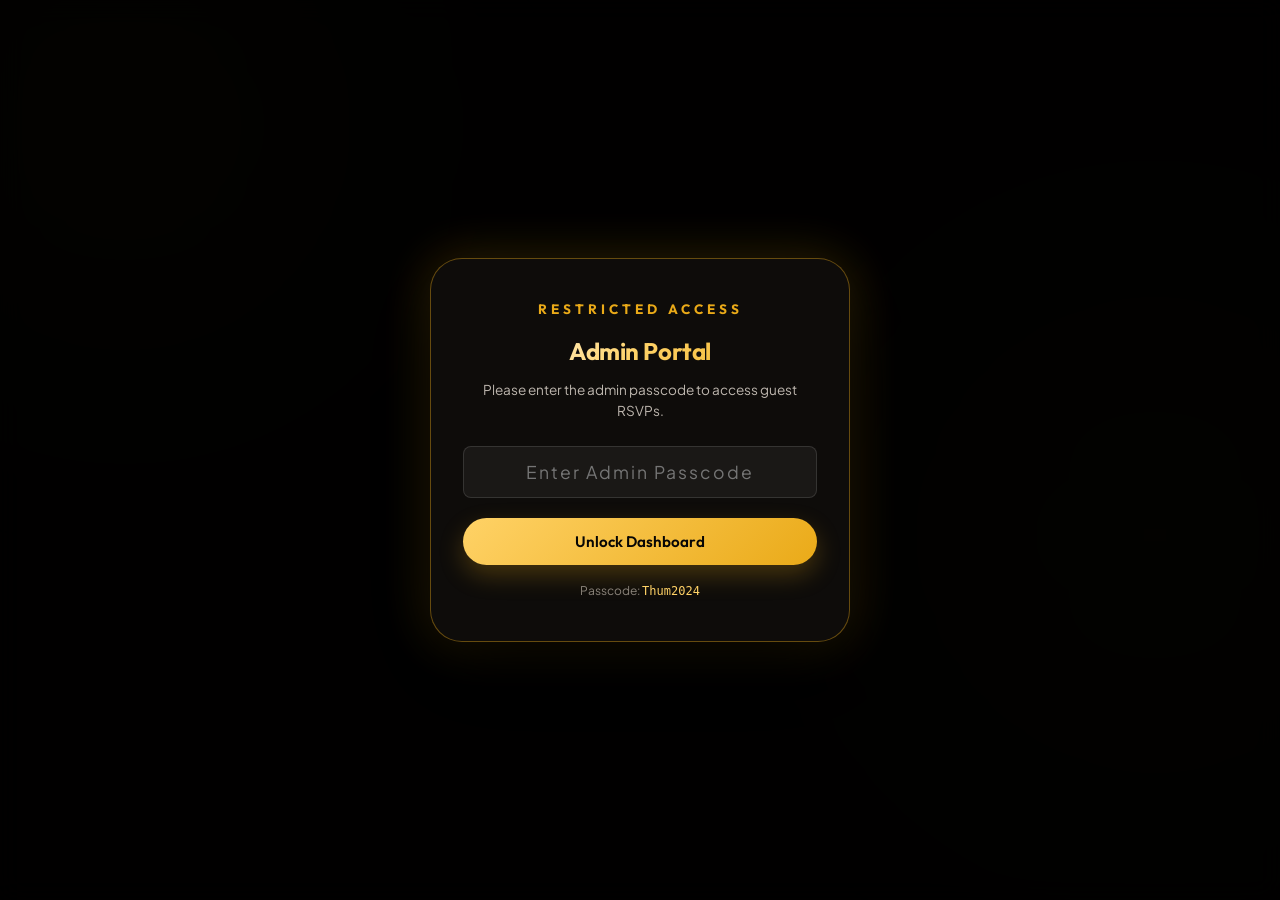
==== admin.html @ f4bd24b4 "Initial website upload" ====
<!DOCTYPE html>
<html lang="en">
<head>
  <meta charset="UTF-8">
  <meta name="viewport" content="width=device-width, initial-scale=1.0">
  <title>Admin Dashboard | NEMS Reunion RSVPs</title>
  <link rel="stylesheet" href="style.css">
  <script src="admin.js" defer></script>
</head>
<body style="padding-bottom: 60px;">

  <!-- AMBIENT GLOWS -->
  <div class="ambient-glow glow-1"></div>
  <div class="ambient-glow glow-2"></div>

  <!-- AUTH PASSCODE OVERLAY -->
  <div class="modal-overlay active" id="authModal">
    <div class="modal-card" style="text-align: center; max-width: 420px;">
      <div class="eyebrow">Restricted Access</div>
      <h2 class="gold-text" style="margin-bottom: 8px;">Admin Portal</h2>
      <p style="font-size: 0.85rem; color: var(--text-sub); margin-bottom: 24px;">Please enter the admin passcode to access guest RSVPs.</p>

      <form id="loginForm">
        <div class="form-group">
          <input type="password" id="passcode" class="form-control" placeholder="Enter Admin Passcode" required style="text-align: center; font-size: 1.1rem; letter-spacing: 2px;">
        </div>
        <button type="submit" class="btn btn-primary" style="width: 100%;">Unlock Dashboard</button>
      </form>
      <p style="font-size: 0.75rem; color: var(--text-muted); margin-top: 16px;">Passcode: <code style="color: var(--gold-light);">Thum2024</code></p>
    </div>
  </div>

  <!-- ADMIN MAIN CONTENT (Hidden until authenticated) -->
  <div class="container" id="adminContent" style="display: none; padding-top: 40px;">
    
    <header class="admin-header" style="display: flex; justify-content: space-between; align-items: center; flex-wrap: wrap; gap: 20px;">
      <div>
        <div class="eyebrow">NEMS Batch 2024–2025</div>
        <h1 class="gold-text">RSVP Dashboard</h1>
      </div>
      
      <div style="display: flex; gap: 12px; flex-wrap: wrap;">
        <button class="btn btn-secondary" id="configUrlBtn">
          <svg class="btn-icon" fill="none" stroke="currentColor" viewBox="0 0 24 24"><path stroke-linecap="round" stroke-linejoin="round" stroke-width="2" d="M10.325 4.317c.426-1.756 2.924-1.756 3.35 0a1.724 1.724 0 002.573 1.066c1.543-.94 3.31.826 2.37 2.37a1.724 1.724 0 001.065 2.572c1.756.426 1.756 2.924 0 3.35a1.724 1.724 0 00-1.066 2.573c.94 1.543-.826 3.31-2.37 2.37a1.724 1.724 0 00-2.572 1.065c-.426 1.756-2.924 1.756-3.35 0a1.724 1.724 0 00-2.573-1.066c-1.543.94-3.31-.826-2.37-2.37a1.724 1.724 0 00-1.065-2.572c-1.756-.426-1.756-2.924 0-3.35a1.724 1.724 0 001.066-2.573c-.94-1.543.826-3.31 2.37-2.37.996.608 2.296.07 2.572-1.065z"/><path stroke-linecap="round" stroke-linejoin="round" stroke-width="2" d="M15 12a3 3 0 11-6 0 3 3 0 016 0z"/></svg>
          Backend URL
        </button>
        <button class="btn btn-secondary" id="exportCsvBtn">
          <svg class="btn-icon" fill="none" stroke="currentColor" viewBox="0 0 24 24"><path stroke-linecap="round" stroke-linejoin="round" stroke-width="2" d="M4 16v1a3 3 0 003 3h10a3 3 0 003-3v-1m-4-4l-4 4m0 0l-4-4m4 4V4"/></svg>
          Export CSV
        </button>
        <a href="index.html" class="btn btn-secondary">View Site</a>
      </div>
    </header>

    <!-- METRICS CARDS -->
    <div class="metrics-grid">
      <div class="metric-card">
        <div class="metric-num" id="totalRsvpCount">0</div>
        <div class="metric-title">Total Submissions</div>
      </div>
      <div class="metric-card">
        <div class="metric-num" id="attendingCount" style="color: #2ecc71;">0</div>
        <div class="metric-title">Confirmed Attending</div>
      </div>
      <div class="metric-card">
        <div class="metric-num" id="gpayCount" style="color: var(--gold-light);">0</div>
        <div class="metric-title">GPay Payments</div>
      </div>
      <div class="metric-card">
        <div class="metric-num" id="cashCount" style="color: #3498db;">0</div>
        <div class="metric-title">Cash Payments</div>
      </div>
    </div>

    <!-- FILTER & SEARCH BAR -->
    <div style="display: flex; justify-content: space-between; align-items: center; margin-bottom: 20px; flex-wrap: wrap; gap: 16px;">
      <div style="display: flex; gap: 8px;">
        <button class="btn btn-secondary" id="filterAll" style="padding: 8px 16px; font-size: 0.85rem;">All</button>
        <button class="btn btn-secondary" id="filterAttending" style="padding: 8px 16px; font-size: 0.85rem;">Attending</button>
        <button class="btn btn-secondary" id="filterDeclined" style="padding: 8px 16px; font-size: 0.85rem;">Declined</button>
      </div>

      <div style="width: min(300px, 100%);">
        <input type="text" id="searchInput" class="form-control" placeholder="Search by name or phone..." style="padding: 10px 14px; font-size: 0.85rem;">
      </div>
    </div>

    <!-- RESPONSIVE GUEST TABLE -->
    <div class="table-wrapper">
      <table class="admin-table">
        <thead>
          <tr>
            <th>#</th>
            <th>Guest Name</th>
            <th>Phone / WhatsApp</th>
            <th>Status</th>
            <th>Payment Method</th>
            <th>Message / Notes</th>
            <th>Submitted At</th>
          </tr>
        </thead>
        <tbody id="rsvpTableBody">
          <tr>
            <td colspan="7" style="text-align: center; color: var(--text-muted); padding: 40px;">Loading guest responses...</td>
          </tr>
        </tbody>
      </table>
    </div>

  </div>

</body>
</html>
---- style.css ----
/* ==========================================================================
   NEMS BATCH 2024-2025 REUNION CELEBRATION - STYLESHEET
   Aesthetics: Luxury Obsidian Dark Theme, Warm Gold Accents, Glassmorphism
   ========================================================================== */

@import url('https://fonts.googleapis.com/css2?family=Outfit:wght@300;400;500;600;700;800;900&family=Plus+Jakarta+Sans:wght@400;500;600;700&display=swap');

:root {
  --bg-dark: #070605;
  --bg-card: rgba(255, 255, 255, 0.045);
  --bg-card-hover: rgba(255, 255, 255, 0.08);
  --border-card: rgba(255, 255, 255, 0.12);
  --border-gold: rgba(234, 170, 24, 0.4);
  
  --gold-main: #EAAA18;
  --gold-light: #FFD266;
  --gold-glow: rgba(234, 170, 24, 0.25);
  
  --text-main: #FFFFFF;
  --text-sub: #BDB6AE;
  --text-muted: #8A837A;
  
  --font-heading: 'Outfit', -apple-system, sans-serif;
  --font-body: 'Plus Jakarta Sans', -apple-system, sans-serif;
  
  --radius-sm: 8px;
  --radius-md: 16px;
  --radius-lg: 24px;
  --radius-xl: 32px;
  
  --transition: all 0.3s cubic-bezier(0.16, 1, 0.3, 1);
}

/* Reset & Base */
* {
  box-sizing: border-box;
  margin: 0;
  padding: 0;
}

html {
  scroll-behavior: smooth;
  color-scheme: dark;
}

body {
  background-color: var(--bg-dark);
  color: var(--text-main);
  font-family: var(--font-body);
  line-height: 1.6;
  overflow-x: hidden;
  -webkit-font-smoothing: antialiased;
}

/* Typography Helpers */
h1, h2, h3, h4, h5, h6 {
  font-family: var(--font-heading);
  letter-spacing: -0.02em;
}

.gold-text {
  color: var(--gold-main);
  background: linear-gradient(135deg, #FFF 0%, var(--gold-light) 50%, var(--gold-main) 100%);
  -webkit-background-clip: text;
  -webkit-text-fill-color: transparent;
}

.eyebrow {
  color: var(--gold-main);
  font-family: var(--font-heading);
  font-size: 0.85rem;
  font-weight: 700;
  letter-spacing: 4px;
  text-transform: uppercase;
  margin-bottom: 12px;
}

/* Structural Container */
.container {
  width: min(1200px, 92vw);
  margin: 0 auto;
}

/* Background Ambient Glows */
.ambient-glow {
  position: fixed;
  border-radius: 50%;
  filter: blur(120px);
  pointer-events: none;
  z-index: 0;
}
.glow-1 {
  top: -100px;
  left: -100px;
  width: 450px;
  height: 450px;
  background: rgba(234, 170, 24, 0.08);
}
.glow-2 {
  bottom: 10%;
  right: -150px;
  width: 550px;
  height: 550px;
  background: rgba(234, 170, 24, 0.06);
}

/* HERO SECTION */
.hero {
  position: relative;
  width: 100%;
  min-height: 100svh;
  display: flex;
  flex-direction: column;
  align-items: center;
  justify-content: center;
  background: #070605;
  overflow: hidden;
  padding: 40px 20px;
}

.hero-poster-wrapper {
  position: relative;
  max-width: 900px;
  width: 100%;
  max-height: 82vh;
  display: flex;
  align-items: center;
  justify-content: center;
  border-radius: var(--radius-lg);
  overflow: hidden;
  box-shadow: 0 30px 100px rgba(0, 0, 0, 0.8), 0 0 40px var(--gold-glow);
  border: 1px solid var(--border-gold);
  cursor: pointer;
  transition: var(--transition);
}

.hero-poster-wrapper:hover {
  transform: scale(1.01);
  box-shadow: 0 35px 120px rgba(0, 0, 0, 0.9), 0 0 60px rgba(234, 170, 24, 0.4);
}

.hero-poster-wrapper img {
  width: 100%;
  height: 100%;
  max-height: 82vh;
  object-fit: contain;
  display: block;
}

.hero-poster-overlay {
  position: absolute;
  inset: 0;
  background: linear-gradient(to top, rgba(7, 6, 5, 0.85) 0%, transparent 40%);
  display: flex;
  align-items: flex-end;
  justify-content: center;
  padding-bottom: 24px;
  opacity: 0;
  transition: var(--transition);
}

.hero-poster-wrapper:hover .hero-poster-overlay {
  opacity: 1;
}

.zoom-badge {
  background: rgba(7, 6, 5, 0.8);
  border: 1px solid var(--gold-main);
  color: var(--gold-light);
  padding: 8px 18px;
  border-radius: 30px;
  font-size: 0.85rem;
  font-weight: 600;
  display: flex;
  align-items: center;
  gap: 8px;
  backdrop-filter: blur(8px);
}

.scroll-hint {
  margin-top: 24px;
  display: flex;
  flex-direction: column;
  align-items: center;
  gap: 8px;
  font-size: 0.75rem;
  letter-spacing: 3px;
  text-transform: uppercase;
  color: var(--text-sub);
  z-index: 2;
}

.scroll-mouse {
  width: 22px;
  height: 34px;
  border: 2px solid rgba(255, 255, 255, 0.4);
  border-radius: 14px;
  position: relative;
}

.scroll-mouse::after {
  content: "";
  position: absolute;
  top: 6px;
  left: 50%;
  transform: translateX(-50%);
  width: 4px;
  height: 8px;
  background: var(--gold-main);
  border-radius: 4px;
  animation: scrollWheel 1.8s infinite;
}

@keyframes scrollWheel {
  0% { opacity: 0; transform: translate(-50%, 0); }
  40% { opacity: 1; }
  100% { opacity: 0; transform: translate(-50%, 12px); }
}

/* COUNTDOWN SECTION */
.countdown-section {
  padding: 80px 0 40px;
  text-align: center;
  position: relative;
  z-index: 1;
}

.countdown-grid {
  display: flex;
  justify-content: center;
  gap: 20px;
  margin-top: 32px;
  flex-wrap: wrap;
}

.time-card {
  background: var(--bg-card);
  border: 1px solid var(--border-card);
  backdrop-filter: blur(12px);
  -webkit-backdrop-filter: blur(12px);
  border-radius: var(--radius-md);
  padding: 24px 28px;
  min-width: 110px;
  box-shadow: 0 15px 35px rgba(0, 0, 0, 0.3);
  transition: var(--transition);
}

.time-card:hover {
  border-color: var(--border-gold);
  transform: translateY(-4px);
  box-shadow: 0 20px 45px rgba(0,0,0,0.4), 0 0 20px var(--gold-glow);
}

.time-value {
  font-family: var(--font-heading);
  font-size: 2.8rem;
  font-weight: 800;
  color: var(--gold-main);
  line-height: 1;
}

.time-label {
  font-size: 0.75rem;
  text-transform: uppercase;
  letter-spacing: 2px;
  color: var(--text-sub);
  margin-top: 8px;
}

/* PROGRAM SECTION */
.programs-section {
  padding: 100px 0;
  position: relative;
  z-index: 1;
}

.section-header {
  text-align: center;
  margin-bottom: 70px;
}

.section-header h2 {
  font-size: clamp(2.2rem, 5vw, 3.8rem);
  text-transform: uppercase;
  letter-spacing: -1px;
}

.section-header p {
  color: var(--text-sub);
  font-size: 1.1rem;
  margin-top: 12px;
}

.program-cards-grid {
  display: grid;
  grid-template-columns: repeat(auto-fit, minmax(320px, 1fr));
  gap: 32px;
}

.program-card {
  background: var(--bg-card);
  border: 1px solid var(--border-card);
  backdrop-filter: blur(16px);
  -webkit-backdrop-filter: blur(16px);
  border-radius: var(--radius-xl);
  padding: 40px 32px;
  position: relative;
  overflow: hidden;
  transition: var(--transition);
  display: flex;
  flex-direction: column;
  justify-content: space-between;
}

.program-card::before {
  content: "";
  position: absolute;
  top: 0;
  left: 0;
  width: 100%;
  height: 4px;
  background: linear-gradient(90deg, transparent, var(--gold-main), transparent);
  opacity: 0;
  transition: var(--transition);
}

.program-card:hover {
  transform: translateY(-8px);
  border-color: var(--border-gold);
  background: var(--bg-card-hover);
  box-shadow: 0 30px 70px rgba(0, 0, 0, 0.5), 0 0 30px var(--gold-glow);
}

.program-card:hover::before {
  opacity: 1;
}

.card-num {
  font-family: var(--font-heading);
  color: var(--gold-main);
  font-size: 0.85rem;
  font-weight: 800;
  letter-spacing: 3px;
  margin-bottom: 16px;
}

.program-card h3 {
  font-size: 1.8rem;
  font-weight: 700;
  margin-bottom: 14px;
  color: #FFF;
}

.program-card p {
  color: var(--text-sub);
  font-size: 0.95rem;
  line-height: 1.7;
  margin-bottom: 28px;
}

.program-meta {
  display: flex;
  flex-direction: column;
  gap: 10px;
  border-top: 1px solid rgba(255, 255, 255, 0.08);
  padding-top: 20px;
}

.meta-item {
  display: flex;
  align-items: center;
  gap: 12px;
  font-size: 0.85rem;
  color: var(--text-main);
  background: rgba(255, 255, 255, 0.03);
  padding: 10px 14px;
  border-radius: var(--radius-sm);
  border-left: 3px solid var(--gold-main);
}

.meta-item svg {
  width: 16px;
  height: 16px;
  color: var(--gold-main);
  flex-shrink: 0;
}

/* EVENT DETAILS & LOCATION SECTION */
.details-section {
  padding: 80px 0;
  position: relative;
  z-index: 1;
}

.location-box {
  background: linear-gradient(145deg, rgba(234, 170, 24, 0.05) 0%, rgba(255, 255, 255, 0.02) 100%);
  border: 1px solid var(--border-gold);
  border-radius: var(--radius-xl);
  padding: 50px 40px;
  text-align: center;
  backdrop-filter: blur(16px);
}

.location-box h2 {
  font-size: clamp(2rem, 4vw, 3rem);
  margin-bottom: 16px;
}

.venue-tag {
  font-size: 1.2rem;
  font-weight: 600;
  color: var(--gold-light);
  margin-bottom: 24px;
}

.actions-row {
  display: flex;
  justify-content: center;
  gap: 16px;
  flex-wrap: wrap;
  margin-top: 30px;
}

/* BUTTON STYLES */
.btn {
  display: inline-flex;
  align-items: center;
  justify-content: center;
  gap: 10px;
  padding: 14px 28px;
  border-radius: 40px;
  font-family: var(--font-heading);
  font-weight: 600;
  font-size: 0.95rem;
  text-decoration: none;
  cursor: pointer;
  transition: var(--transition);
  border: none;
  outline: none;
}

.btn-primary {
  background: linear-gradient(135deg, #FFD266 0%, var(--gold-main) 100%);
  color: #070605;
  box-shadow: 0 10px 25px var(--gold-glow);
}

.btn-primary:hover {
  transform: translateY(-2px);
  box-shadow: 0 15px 35px rgba(234, 170, 24, 0.4);
  background: linear-gradient(135deg, #FFE090 0%, #F5B82E 100%);
}

.btn-secondary {
  background: rgba(255, 255, 255, 0.06);
  color: #FFF;
  border: 1px solid rgba(255, 255, 255, 0.2);
}

.btn-secondary:hover {
  background: rgba(255, 255, 255, 0.12);
  border-color: var(--gold-main);
  color: var(--gold-light);
  transform: translateY(-2px);
}

.btn-icon {
  width: 18px;
  height: 18px;
}

/* STICKY FLOATING RSVP BAR */
.floating-rsvp-bar {
  position: fixed;
  bottom: 28px;
  left: 50%;
  transform: translateX(-50%);
  z-index: 90;
  display: flex;
  gap: 12px;
  background: rgba(15, 12, 10, 0.85);
  border: 1px solid var(--border-gold);
  padding: 10px 16px;
  border-radius: 50px;
  backdrop-filter: blur(20px);
  -webkit-backdrop-filter: blur(20px);
  box-shadow: 0 20px 50px rgba(0, 0, 0, 0.6), 0 0 30px var(--gold-glow);
}

/* FOOTER */
.footer {
  padding: 80px 20px 100px;
  text-align: center;
  border-top: 1px solid rgba(255, 255, 255, 0.08);
  background: #040303;
  position: relative;
  z-index: 1;
}

.footer h3 {
  font-size: 2rem;
  margin-bottom: 12px;
}

.footer p {
  color: var(--text-sub);
  margin-bottom: 30px;
}

.footer-nav {
  display: flex;
  justify-content: center;
  gap: 24px;
  font-size: 0.85rem;
}

.footer-nav a {
  color: var(--text-muted);
  text-decoration: none;
  transition: var(--transition);
}

.footer-nav a:hover {
  color: var(--gold-main);
}

/* MODAL & OVERLAYS */
.modal-overlay {
  position: fixed;
  inset: 0;
  background: rgba(0, 0, 0, 0.85);
  backdrop-filter: blur(12px);
  -webkit-backdrop-filter: blur(12px);
  z-index: 1000;
  display: flex;
  align-items: center;
  justify-content: center;
  padding: 20px;
  opacity: 0;
  visibility: hidden;
  transition: var(--transition);
}

.modal-overlay.active {
  opacity: 1;
  visibility: visible;
}

.modal-card {
  background: #0E0C0A;
  border: 1px solid var(--border-gold);
  border-radius: var(--radius-xl);
  width: min(540px, 95vw);
  max-height: 90vh;
  overflow-y: auto;
  padding: 40px 32px;
  position: relative;
  box-shadow: 0 30px 90px rgba(0, 0, 0, 0.9), 0 0 50px var(--gold-glow);
  transform: scale(0.92);
  transition: var(--transition);
}

.modal-overlay.active .modal-card {
  transform: scale(1);
}

.close-btn {
  position: absolute;
  top: 20px;
  right: 20px;
  background: rgba(255, 255, 255, 0.08);
  border: none;
  color: #FFF;
  width: 36px;
  height: 36px;
  border-radius: 50%;
  cursor: pointer;
  display: flex;
  align-items: center;
  justify-content: center;
  transition: var(--transition);
}

.close-btn:hover {
  background: rgba(255, 255, 255, 0.2);
  color: var(--gold-main);
}

/* FORM STYLES */
.form-group {
  margin-bottom: 20px;
  text-align: left;
}

.form-group label {
  display: block;
  font-size: 0.85rem;
  font-weight: 600;
  margin-bottom: 8px;
  color: var(--text-sub);
}

.form-control {
  width: 100%;
  padding: 14px 18px;
  background: rgba(255, 255, 255, 0.05);
  border: 1px solid var(--border-card);
  border-radius: var(--radius-sm);
  color: #FFF;
  font-family: var(--font-body);
  font-size: 0.95rem;
  transition: var(--transition);
}

.form-control:focus {
  outline: none;
  border-color: var(--gold-main);
  background: rgba(255, 255, 255, 0.08);
  box-shadow: 0 0 15px var(--gold-glow);
}

textarea.form-control {
  resize: vertical;
  min-height: 90px;
}

.radio-group {
  display: flex;
  gap: 12px;
}

.radio-card {
  flex: 1;
  position: relative;
}

.radio-card input {
  position: absolute;
  opacity: 0;
  cursor: pointer;
}

.radio-card label {
  display: block;
  padding: 12px;
  text-align: center;
  background: rgba(255, 255, 255, 0.04);
  border: 1px solid var(--border-card);
  border-radius: var(--radius-sm);
  cursor: pointer;
  font-size: 0.85rem;
  transition: var(--transition);
  margin-bottom: 0;
}

.radio-card input:checked + label {
  border-color: var(--gold-main);
  background: rgba(234, 170, 24, 0.15);
  color: var(--gold-light);
  font-weight: 700;
}

/* LIGHTBOX FOR POSTER */
.lightbox-card {
  width: min(90vw, 850px);
  padding: 10px;
  background: transparent;
  border: none;
  box-shadow: none;
}

.lightbox-card img {
  width: 100%;
  max-height: 88vh;
  object-fit: contain;
  border-radius: var(--radius-md);
  border: 1px solid var(--border-gold);
}

/* ADMIN STYLES */
.admin-header {
  padding: 40px 0 20px;
  border-bottom: 1px solid rgba(255, 255, 255, 0.1);
  margin-bottom: 40px;
}

.metrics-grid {
  display: grid;
  grid-template-columns: repeat(auto-fit, minmax(200px, 1fr));
  gap: 20px;
  margin-bottom: 40px;
}

.metric-card {
  background: var(--bg-card);
  border: 1px solid var(--border-card);
  border-radius: var(--radius-md);
  padding: 24px;
  text-align: center;
}

.metric-num {
  font-family: var(--font-heading);
  font-size: 2.5rem;
  font-weight: 800;
  color: var(--gold-main);
}

.metric-title {
  font-size: 0.85rem;
  color: var(--text-sub);
  text-transform: uppercase;
  letter-spacing: 1px;
  margin-top: 4px;
}

.table-wrapper {
  background: var(--bg-card);
  border: 1px solid var(--border-card);
  border-radius: var(--radius-md);
  overflow-x: auto;
}

.admin-table {
  width: 100%;
  border-collapse: collapse;
  text-align: left;
  font-size: 0.9rem;
}

.admin-table th {
  background: rgba(255, 255, 255, 0.06);
  padding: 16px 20px;
  color: var(--gold-light);
  font-weight: 700;
  border-bottom: 1px solid var(--border-card);
  white-space: nowrap;
}

.admin-table td {
  padding: 16px 20px;
  border-bottom: 1px solid rgba(255, 255, 255, 0.05);
  color: var(--text-main);
}

.admin-table tr:hover {
  background: rgba(255, 255, 255, 0.03);
}

.badge {
  display: inline-block;
  padding: 4px 12px;
  border-radius: 20px;
  font-size: 0.75rem;
  font-weight: 700;
  text-transform: uppercase;
}

.badge-attending {
  background: rgba(46, 204, 113, 0.2);
  color: #2ecc71;
  border: 1px solid rgba(46, 204, 113, 0.4);
}

.badge-declined {
  background: rgba(231, 76, 60, 0.2);
  color: #e74c3c;
  border: 1px solid rgba(231, 76, 60, 0.4);
}

/* Toast notification */
.toast-msg {
  position: fixed;
  top: 24px;
  right: 24px;
  background: #14100C;
  border: 1px solid var(--gold-main);
  color: #FFF;
  padding: 14px 24px;
  border-radius: var(--radius-md);
  box-shadow: 0 10px 30px rgba(0, 0, 0, 0.8), 0 0 20px var(--gold-glow);
  z-index: 2000;
  display: flex;
  align-items: center;
  gap: 12px;
  animation: slideIn 0.3s ease-out;
}

@keyframes slideIn {
  from { transform: translateX(100%); opacity: 0; }
  to { transform: translateX(0); opacity: 1; }
}

/* Top Nav Admin Shortcut */
.top-nav-bar {
  position: fixed;
  top: 20px;
  right: 20px;
  z-index: 999;
}

.admin-login-btn {
  display: inline-flex;
  align-items: center;
  gap: 8px;
  background: rgba(14, 12, 10, 0.75);
  border: 1px solid var(--border-gold);
  color: var(--gold-light);
  padding: 8px 16px;
  border-radius: 30px;
  font-size: 0.8rem;
  font-weight: 600;
  text-decoration: none;
  backdrop-filter: blur(12px);
  -webkit-backdrop-filter: blur(12px);
  transition: var(--transition);
  box-shadow: 0 8px 20px rgba(0, 0, 0, 0.4);
}

.admin-login-btn:hover {
  background: rgba(234, 170, 24, 0.2);
  border-color: var(--gold-main);
  color: #FFF;
  transform: translateY(-2px);
}

/* Responsive Overrides */
@media (max-width: 768px) {
  .hero { min-height: 90svh; padding: 20px 10px; }
  .time-card { min-width: 75px; padding: 16px 12px; }
  .time-value { font-size: 2rem; }
  .time-label { font-size: 0.65rem; }
  .program-card { padding: 30px 20px; }
  .location-box { padding: 36px 20px; }
  .floating-rsvp-bar { bottom: 18px; width: 90%; justify-content: center; }
  .modal-card { padding: 30px 20px; }
  .top-nav-bar { top: 12px; right: 12px; }
}
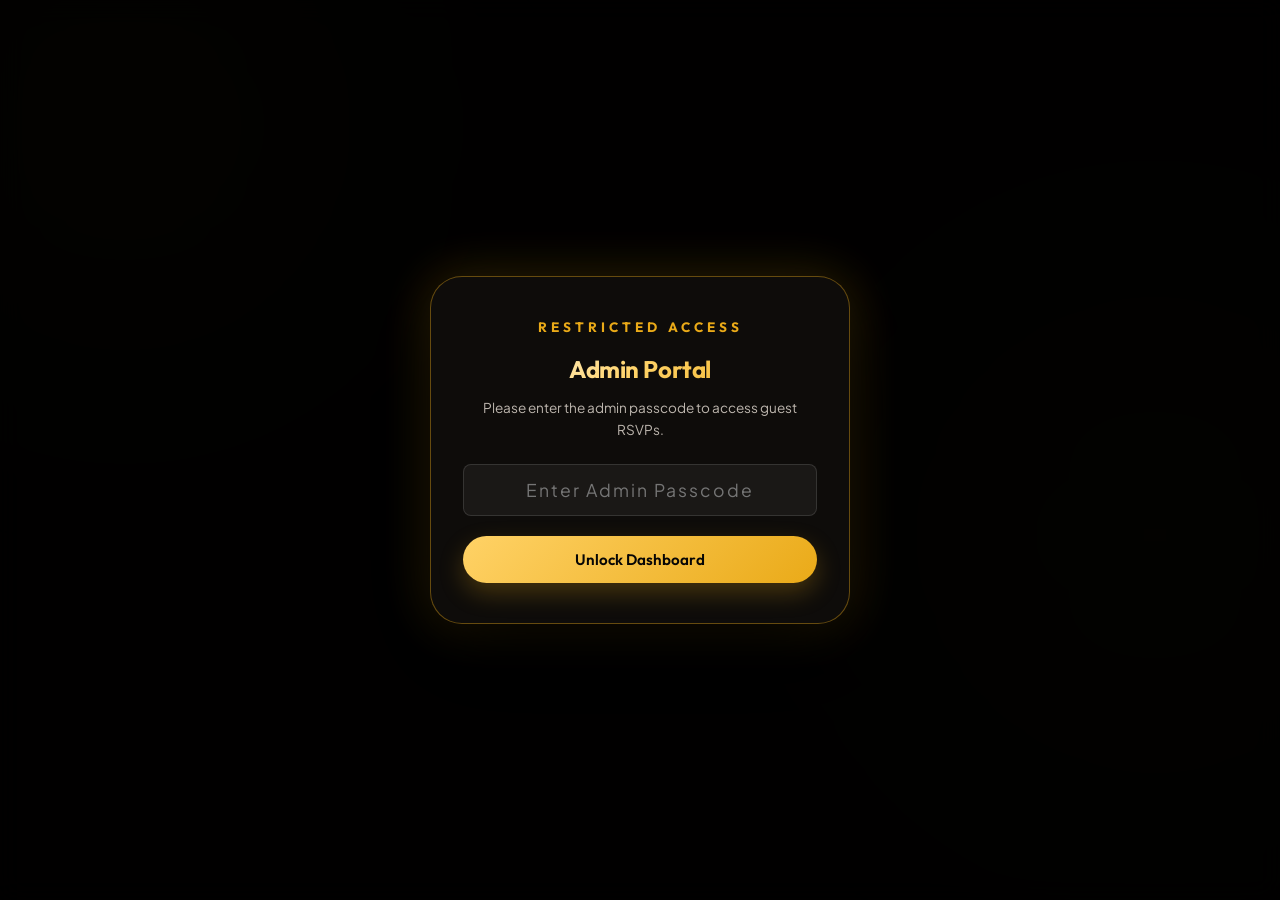
==== commit 7934b9c3: "Remove admin login screen" ====
--- a/admin.html
+++ b/admin.html
@@ -26,7 +26,6 @@
         </div>
         <button type="submit" class="btn btn-primary" style="width: 100%;">Unlock Dashboard</button>
       </form>
-      <p style="font-size: 0.75rem; color: var(--text-muted); margin-top: 16px;">Passcode: <code style="color: var(--gold-light);">Thum2024</code></p>
     </div>
   </div>
 
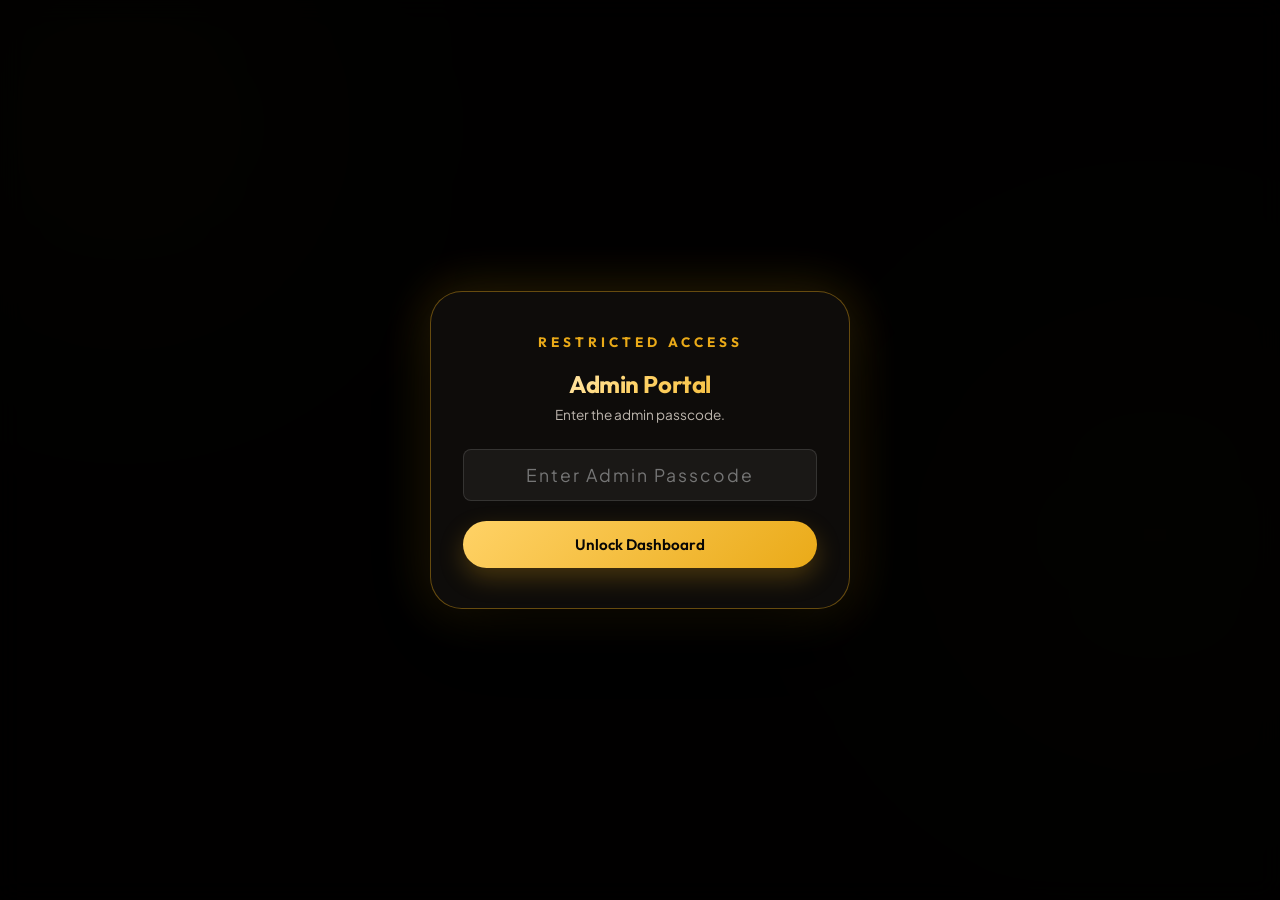
==== commit adb3baef: "Update reunion website and photo gallery" ====
--- a/admin.html
+++ b/admin.html
@@ -1,112 +1,391 @@
 <!DOCTYPE html>
 <html lang="en">
+
 <head>
+
   <meta charset="UTF-8">
+
   <meta name="viewport" content="width=device-width, initial-scale=1.0">
-  <title>Admin Dashboard | NEMS Reunion RSVPs</title>
+
+  <title>
+    Admin Dashboard | NEMS Reunion
+  </title>
+
   <link rel="stylesheet" href="style.css">
+
   <script src="admin.js" defer></script>
+
 </head>
-<body style="padding-bottom: 60px;">
+
+
+<body style="
+    padding-bottom:60px;
+  ">
+
 
   <!-- AMBIENT GLOWS -->
+
   <div class="ambient-glow glow-1"></div>
+
   <div class="ambient-glow glow-2"></div>
 
-  <!-- AUTH PASSCODE OVERLAY -->
+
+  <!-- =========================================================
+       LOGIN
+  ========================================================== -->
+
   <div class="modal-overlay active" id="authModal">
-    <div class="modal-card" style="text-align: center; max-width: 420px;">
-      <div class="eyebrow">Restricted Access</div>
-      <h2 class="gold-text" style="margin-bottom: 8px;">Admin Portal</h2>
-      <p style="font-size: 0.85rem; color: var(--text-sub); margin-bottom: 24px;">Please enter the admin passcode to access guest RSVPs.</p>
+
+    <div class="modal-card" style="
+        text-align:center;
+        max-width:420px;
+      ">
+
+      <div class="eyebrow">
+        Restricted Access
+      </div>
+
+      <h2 class="gold-text">
+        Admin Portal
+      </h2>
+
+      <p style="
+          font-size:.85rem;
+          color:var(--text-sub);
+          margin-bottom:24px;
+        ">
+        Enter the admin passcode.
+      </p>
+
 
       <form id="loginForm">
+
         <div class="form-group">
-          <input type="password" id="passcode" class="form-control" placeholder="Enter Admin Passcode" required style="text-align: center; font-size: 1.1rem; letter-spacing: 2px;">
-        </div>
-        <button type="submit" class="btn btn-primary" style="width: 100%;">Unlock Dashboard</button>
+
+          <input type="password" id="passcode" class="form-control" placeholder="Enter Admin Passcode" required style="
+              text-align:center;
+              font-size:1.1rem;
+              letter-spacing:2px;
+            ">
+
+        </div>
+
+
+        <button type="submit" class="btn btn-primary" style="width:100%;">
+          Unlock Dashboard
+        </button>
+
       </form>
+
     </div>
+
   </div>
 
-  <!-- ADMIN MAIN CONTENT (Hidden until authenticated) -->
-  <div class="container" id="adminContent" style="display: none; padding-top: 40px;">
-    
-    <header class="admin-header" style="display: flex; justify-content: space-between; align-items: center; flex-wrap: wrap; gap: 20px;">
+
+  <!-- =========================================================
+       ADMIN CONTENT
+  ========================================================== -->
+
+  <div class="container" id="adminContent" style="
+      display:none;
+      padding-top:40px;
+    ">
+
+
+    <!-- HEADER -->
+
+    <header class="admin-header">
+
       <div>
-        <div class="eyebrow">NEMS Batch 2024–2025</div>
-        <h1 class="gold-text">RSVP Dashboard</h1>
-      </div>
-      
-      <div style="display: flex; gap: 12px; flex-wrap: wrap;">
-        <button class="btn btn-secondary" id="configUrlBtn">
-          <svg class="btn-icon" fill="none" stroke="currentColor" viewBox="0 0 24 24"><path stroke-linecap="round" stroke-linejoin="round" stroke-width="2" d="M10.325 4.317c.426-1.756 2.924-1.756 3.35 0a1.724 1.724 0 002.573 1.066c1.543-.94 3.31.826 2.37 2.37a1.724 1.724 0 001.065 2.572c1.756.426 1.756 2.924 0 3.35a1.724 1.724 0 00-1.066 2.573c.94 1.543-.826 3.31-2.37 2.37a1.724 1.724 0 00-2.572 1.065c-.426 1.756-2.924 1.756-3.35 0a1.724 1.724 0 00-2.573-1.066c-1.543.94-3.31-.826-2.37-2.37a1.724 1.724 0 00-1.065-2.572c-1.756-.426-1.756-2.924 0-3.35a1.724 1.724 0 001.066-2.573c-.94-1.543.826-3.31 2.37-2.37.996.608 2.296.07 2.572-1.065z"/><path stroke-linecap="round" stroke-linejoin="round" stroke-width="2" d="M15 12a3 3 0 11-6 0 3 3 0 016 0z"/></svg>
-          Backend URL
-        </button>
+
+        <div class="eyebrow">
+          NEMS Batch 2024–2025
+        </div>
+
+        <h1 class="gold-text">
+          Admin Dashboard
+        </h1>
+
+      </div>
+
+
+      <div style="
+          display:flex;
+          gap:12px;
+          flex-wrap:wrap;
+        ">
+
         <button class="btn btn-secondary" id="exportCsvBtn">
-          <svg class="btn-icon" fill="none" stroke="currentColor" viewBox="0 0 24 24"><path stroke-linecap="round" stroke-linejoin="round" stroke-width="2" d="M4 16v1a3 3 0 003 3h10a3 3 0 003-3v-1m-4-4l-4 4m0 0l-4-4m4 4V4"/></svg>
           Export CSV
         </button>
-        <a href="index.html" class="btn btn-secondary">View Site</a>
-      </div>
+
+
+        <button class="btn btn-secondary" id="refreshDashboardBtn">
+          ↻ Refresh
+        </button>
+
+
+        <a href="index.html" class="btn btn-secondary">
+          View Site
+        </a>
+
+      </div>
+
     </header>
 
-    <!-- METRICS CARDS -->
+
+    <!-- =======================================================
+         RSVP METRICS
+    ======================================================== -->
+
     <div class="metrics-grid">
+
       <div class="metric-card">
-        <div class="metric-num" id="totalRsvpCount">0</div>
-        <div class="metric-title">Total Submissions</div>
-      </div>
+
+        <div class="metric-num" id="totalRsvpCount">
+          0
+        </div>
+
+        <div class="metric-title">
+          Total Submissions
+        </div>
+
+      </div>
+
+
       <div class="metric-card">
-        <div class="metric-num" id="attendingCount" style="color: #2ecc71;">0</div>
-        <div class="metric-title">Confirmed Attending</div>
-      </div>
+
+        <div class="metric-num" id="attendingCount" style="color:#2ecc71;">
+          0
+        </div>
+
+        <div class="metric-title">
+          Confirmed Attending
+        </div>
+
+      </div>
+
+
       <div class="metric-card">
-        <div class="metric-num" id="gpayCount" style="color: var(--gold-light);">0</div>
-        <div class="metric-title">GPay Payments</div>
-      </div>
+
+        <div class="metric-num" id="gpayCount" style="color:var(--gold-light);">
+          0
+        </div>
+
+        <div class="metric-title">
+          GPay Payments
+        </div>
+
+      </div>
+
+
       <div class="metric-card">
-        <div class="metric-num" id="cashCount" style="color: #3498db;">0</div>
-        <div class="metric-title">Cash Payments</div>
-      </div>
+
+        <div class="metric-num" id="cashCount" style="color:#3498db;">
+          0
+        </div>
+
+        <div class="metric-title">
+          Cash Payments
+        </div>
+
+      </div>
+
     </div>
 
-    <!-- FILTER & SEARCH BAR -->
-    <div style="display: flex; justify-content: space-between; align-items: center; margin-bottom: 20px; flex-wrap: wrap; gap: 16px;">
-      <div style="display: flex; gap: 8px;">
-        <button class="btn btn-secondary" id="filterAll" style="padding: 8px 16px; font-size: 0.85rem;">All</button>
-        <button class="btn btn-secondary" id="filterAttending" style="padding: 8px 16px; font-size: 0.85rem;">Attending</button>
-        <button class="btn btn-secondary" id="filterDeclined" style="padding: 8px 16px; font-size: 0.85rem;">Declined</button>
-      </div>
-
-      <div style="width: min(300px, 100%);">
-        <input type="text" id="searchInput" class="form-control" placeholder="Search by name or phone..." style="padding: 10px 14px; font-size: 0.85rem;">
-      </div>
+
+    <!-- =======================================================
+         PHOTO MANAGEMENT
+    ======================================================== -->
+
+    <section class="admin-photo-section">
+
+      <div class="admin-photo-header">
+
+        <div>
+
+          <div class="eyebrow">
+            Memories
+          </div>
+
+          <h2 class="gold-text">
+            Event Photos
+          </h2>
+
+          <p>
+            Upload reunion photos here.
+            Visitors will automatically see them
+            on the public website.
+          </p>
+
+        </div>
+
+
+        <label for="photoInput" class="btn btn-primary upload-label">
+
+          <span class="plus-symbol">
+            ＋
+          </span>
+
+          Upload Photos
+
+        </label>
+
+        <input type="file" id="photoInput" accept="image/*" multiple hidden>
+
+      </div>
+
+
+      <!-- UPLOAD STATUS -->
+
+      <div id="uploadStatus" class="upload-status" style="display:none;">
+
+        <div class="upload-status-title" id="uploadStatusTitle">
+          Preparing photos...
+        </div>
+
+        <div class="upload-progress">
+
+          <div id="uploadProgressBar" class="upload-progress-bar"></div>
+
+        </div>
+
+        <div id="uploadStatusText" class="upload-status-text">
+          0%
+        </div>
+
+      </div>
+
+
+      <!-- ADMIN GALLERY -->
+
+      <div id="adminPhotoGallery" class="admin-photo-grid">
+
+        <div class="gallery-status" id="adminGalleryLoading">
+
+          <div class="gallery-loader"></div>
+
+          <p>
+            Loading photos...
+          </p>
+
+        </div>
+
+      </div>
+
+    </section>
+
+
+    <!-- =======================================================
+         RSVP FILTER
+    ======================================================== -->
+
+    <div style="
+        display:flex;
+        justify-content:space-between;
+        align-items:center;
+        margin:40px 0 20px;
+        flex-wrap:wrap;
+        gap:16px;
+      ">
+
+      <div style="
+          display:flex;
+          gap:8px;
+          flex-wrap:wrap;
+        ">
+
+        <button class="btn btn-secondary" id="filterAll">
+          All
+        </button>
+
+        <button class="btn btn-secondary" id="filterAttending">
+          Attending
+        </button>
+
+        <button class="btn btn-secondary" id="filterDeclined">
+          Declined
+        </button>
+
+      </div>
+
+
+      <div style="
+          width:min(300px,100%);
+        ">
+
+        <input type="text" id="searchInput" class="form-control" placeholder="Search by name or phone...">
+
+      </div>
+
     </div>
 
-    <!-- RESPONSIVE GUEST TABLE -->
+
+    <!-- =======================================================
+         RSVP TABLE
+    ======================================================== -->
+
     <div class="table-wrapper">
+
       <table class="admin-table">
+
         <thead>
+
           <tr>
+
             <th>#</th>
-            <th>Guest Name</th>
-            <th>Phone / WhatsApp</th>
-            <th>Status</th>
-            <th>Payment Method</th>
-            <th>Message / Notes</th>
-            <th>Submitted At</th>
+
+            <th>
+              Guest Name
+            </th>
+
+            <th>
+              Phone / WhatsApp
+            </th>
+
+            <th>
+              Status
+            </th>
+
+            <th>
+              Payment Method
+            </th>
+
+            <th>
+              Message / Notes
+            </th>
+
+            <th>
+              Submitted At
+            </th>
+
           </tr>
+
         </thead>
+
+
         <tbody id="rsvpTableBody">
+
           <tr>
-            <td colspan="7" style="text-align: center; color: var(--text-muted); padding: 40px;">Loading guest responses...</td>
+
+            <td colspan="7" style="
+                text-align:center;
+                padding:40px;
+                color:var(--text-muted);
+              ">
+              Loading guest responses...
+            </td>
+
           </tr>
+
         </tbody>
+
       </table>
+
     </div>
 
   </div>
 
 </body>
+
 </html>
--- a/style.css
+++ b/style.css
@@ -11,23 +11,23 @@
   --bg-card-hover: rgba(255, 255, 255, 0.08);
   --border-card: rgba(255, 255, 255, 0.12);
   --border-gold: rgba(234, 170, 24, 0.4);
-  
+
   --gold-main: #EAAA18;
   --gold-light: #FFD266;
   --gold-glow: rgba(234, 170, 24, 0.25);
-  
+
   --text-main: #FFFFFF;
   --text-sub: #BDB6AE;
   --text-muted: #8A837A;
-  
+
   --font-heading: 'Outfit', -apple-system, sans-serif;
   --font-body: 'Plus Jakarta Sans', -apple-system, sans-serif;
-  
+
   --radius-sm: 8px;
   --radius-md: 16px;
   --radius-lg: 24px;
   --radius-xl: 32px;
-  
+
   --transition: all 0.3s cubic-bezier(0.16, 1, 0.3, 1);
 }
 
@@ -53,7 +53,12 @@
 }
 
 /* Typography Helpers */
-h1, h2, h3, h4, h5, h6 {
+h1,
+h2,
+h3,
+h4,
+h5,
+h6 {
   font-family: var(--font-heading);
   letter-spacing: -0.02em;
 }
@@ -89,6 +94,7 @@
   pointer-events: none;
   z-index: 0;
 }
+
 .glow-1 {
   top: -100px;
   left: -100px;
@@ -96,6 +102,7 @@
   height: 450px;
   background: rgba(234, 170, 24, 0.08);
 }
+
 .glow-2 {
   bottom: 10%;
   right: -150px;
@@ -212,9 +219,19 @@
 }
 
 @keyframes scrollWheel {
-  0% { opacity: 0; transform: translate(-50%, 0); }
-  40% { opacity: 1; }
-  100% { opacity: 0; transform: translate(-50%, 12px); }
+  0% {
+    opacity: 0;
+    transform: translate(-50%, 0);
+  }
+
+  40% {
+    opacity: 1;
+  }
+
+  100% {
+    opacity: 0;
+    transform: translate(-50%, 12px);
+  }
 }
 
 /* COUNTDOWN SECTION */
@@ -248,7 +265,7 @@
 .time-card:hover {
   border-color: var(--border-gold);
   transform: translateY(-4px);
-  box-shadow: 0 20px 45px rgba(0,0,0,0.4), 0 0 20px var(--gold-glow);
+  box-shadow: 0 20px 45px rgba(0, 0, 0, 0.4), 0 0 20px var(--gold-glow);
 }
 
 .time-value {
@@ -653,7 +670,7 @@
   margin-bottom: 0;
 }
 
-.radio-card input:checked + label {
+.radio-card input:checked+label {
   border-color: var(--gold-main);
   background: rgba(234, 170, 24, 0.15);
   color: var(--gold-light);
@@ -787,8 +804,15 @@
 }
 
 @keyframes slideIn {
-  from { transform: translateX(100%); opacity: 0; }
-  to { transform: translateX(0); opacity: 1; }
+  from {
+    transform: translateX(100%);
+    opacity: 0;
+  }
+
+  to {
+    transform: translateX(0);
+    opacity: 1;
+  }
 }
 
 /* Top Nav Admin Shortcut */
@@ -826,13 +850,553 @@
 
 /* Responsive Overrides */
 @media (max-width: 768px) {
-  .hero { min-height: 90svh; padding: 20px 10px; }
-  .time-card { min-width: 75px; padding: 16px 12px; }
-  .time-value { font-size: 2rem; }
-  .time-label { font-size: 0.65rem; }
-  .program-card { padding: 30px 20px; }
-  .location-box { padding: 36px 20px; }
-  .floating-rsvp-bar { bottom: 18px; width: 90%; justify-content: center; }
-  .modal-card { padding: 30px 20px; }
-  .top-nav-bar { top: 12px; right: 12px; }
-}
+  .hero {
+    min-height: 90svh;
+    padding: 20px 10px;
+  }
+
+  .time-card {
+    min-width: 75px;
+    padding: 16px 12px;
+  }
+
+  .time-value {
+    font-size: 2rem;
+  }
+
+  .time-label {
+    font-size: 0.65rem;
+  }
+
+  .program-card {
+    padding: 30px 20px;
+  }
+
+  .location-box {
+    padding: 36px 20px;
+  }
+
+  .floating-rsvp-bar {
+    bottom: 18px;
+    width: 90%;
+    justify-content: center;
+  }
+
+  .modal-card {
+    padding: 30px 20px;
+  }
+
+  .top-nav-bar {
+    top: 12px;
+    right: 12px;
+  }
+}
+
+/* ==========================================================================
+   EVENT PHOTO GALLERY
+   ========================================================================== */
+
+.gallery-section {
+  padding: 100px 0;
+  position: relative;
+  z-index: 1;
+}
+
+.gallery-status {
+  min-height: 180px;
+  display: flex;
+  flex-direction: column;
+  align-items: center;
+  justify-content: center;
+  gap: 14px;
+  color: var(--text-sub);
+}
+
+.gallery-loader {
+  width: 34px;
+  height: 34px;
+  border-radius: 50%;
+  border: 3px solid rgba(255, 255, 255, .12);
+  border-top-color: var(--gold-main);
+  animation: gallerySpin .8s linear infinite;
+}
+
+@keyframes gallerySpin {
+  to {
+    transform: rotate(360deg);
+  }
+}
+
+.gallery-empty {
+  text-align: center;
+  padding: 70px 20px;
+  background: var(--bg-card);
+  border: 1px solid var(--border-card);
+  border-radius: var(--radius-xl);
+}
+
+.gallery-empty-icon {
+  font-size: 3rem;
+  margin-bottom: 16px;
+}
+
+.gallery-empty h3 {
+  font-size: 1.5rem;
+  margin-bottom: 8px;
+}
+
+.gallery-empty p {
+  color: var(--text-sub);
+}
+
+.photo-gallery {
+  display: grid;
+  grid-template-columns: repeat(3, minmax(0, 1fr));
+  gap: 22px;
+}
+
+.photo-card {
+  overflow: hidden;
+  background: var(--bg-card);
+  border: 1px solid var(--border-card);
+  border-radius: var(--radius-md);
+  transition: var(--transition);
+}
+
+.photo-card:hover {
+  transform: translateY(-5px);
+  border-color: var(--border-gold);
+  box-shadow:
+    0 20px 50px rgba(0, 0, 0, .45),
+    0 0 25px var(--gold-glow);
+}
+
+.photo-image-wrap {
+  height: 270px;
+  position: relative;
+  overflow: hidden;
+  cursor: pointer;
+  background: #050403;
+}
+
+.photo-image-wrap img {
+  width: 100%;
+  height: 100%;
+  display: block;
+  object-fit: cover;
+  transition: transform .5s ease;
+}
+
+.photo-card:hover .photo-image-wrap img {
+  transform: scale(1.05);
+}
+
+.photo-overlay {
+  position: absolute;
+  inset: 0;
+  display: flex;
+  align-items: center;
+  justify-content: center;
+  background: rgba(0, 0, 0, .45);
+  opacity: 0;
+  transition: var(--transition);
+}
+
+.photo-image-wrap:hover .photo-overlay {
+  opacity: 1;
+}
+
+.photo-overlay span {
+  padding: 10px 18px;
+  border-radius: 30px;
+  border: 1px solid var(--gold-main);
+  background: rgba(7, 6, 5, .85);
+  color: var(--gold-light);
+  font-weight: 700;
+  backdrop-filter: blur(8px);
+}
+
+.photo-card-footer {
+  min-height: 62px;
+  padding: 12px 14px;
+  display: flex;
+  align-items: center;
+  justify-content: space-between;
+  gap: 12px;
+}
+
+.photo-name {
+  min-width: 0;
+  overflow: hidden;
+  text-overflow: ellipsis;
+  white-space: nowrap;
+  color: var(--text-sub);
+  font-size: .8rem;
+}
+
+.photo-download-btn {
+  flex-shrink: 0;
+  width: 38px;
+  height: 38px;
+  display: flex;
+  align-items: center;
+  justify-content: center;
+  border-radius: 50%;
+  text-decoration: none;
+  background: rgba(234, 170, 24, .15);
+  border: 1px solid var(--border-gold);
+  color: var(--gold-light);
+  transition: var(--transition);
+}
+
+.photo-download-btn:hover {
+  background: var(--gold-main);
+  color: #070605;
+}
+
+
+/* ==========================================================================
+   PHOTO LIGHTBOX
+   ========================================================================== */
+
+.photo-lightbox-card {
+  width: min(1100px, 95vw);
+  max-height: 94vh;
+  padding: 12px;
+  background: #080705;
+  border: 1px solid var(--border-gold);
+  border-radius: var(--radius-xl);
+  position: relative;
+  box-shadow:
+    0 40px 100px rgba(0, 0, 0, .9),
+    0 0 50px var(--gold-glow);
+}
+
+.photo-lightbox-card>img {
+  width: 100%;
+  max-height: 78vh;
+  object-fit: contain;
+  display: block;
+  border-radius: var(--radius-md);
+}
+
+.photo-lightbox-actions {
+  display: flex;
+  justify-content: center;
+  padding: 14px 0 4px;
+}
+
+
+/* ==========================================================================
+   ADMIN PHOTO MANAGEMENT
+   ========================================================================== */
+
+.admin-photo-section {
+  margin: 20px 0 50px;
+  padding: 34px;
+  background: var(--bg-card);
+  border: 1px solid var(--border-gold);
+  border-radius: var(--radius-xl);
+  box-shadow:
+    0 20px 60px rgba(0, 0, 0, .3);
+}
+
+.admin-photo-header {
+  display: flex;
+  align-items: center;
+  justify-content: space-between;
+  gap: 30px;
+  margin-bottom: 28px;
+}
+
+.admin-photo-header h2 {
+  font-size: 2rem;
+  margin-bottom: 6px;
+}
+
+.admin-photo-header p {
+  color: var(--text-sub);
+  max-width: 650px;
+}
+
+.upload-label {
+  flex-shrink: 0;
+}
+
+.plus-symbol {
+  font-size: 1.5rem;
+  line-height: 1;
+}
+
+.upload-status {
+  margin-bottom: 25px;
+  padding: 18px;
+  border-radius: var(--radius-md);
+  background: rgba(234, 170, 24, .06);
+  border: 1px solid var(--border-gold);
+}
+
+.upload-status-title {
+  color: var(--gold-light);
+  font-weight: 700;
+  margin-bottom: 12px;
+}
+
+.upload-progress {
+  width: 100%;
+  height: 8px;
+  border-radius: 20px;
+  overflow: hidden;
+  background: rgba(255, 255, 255, .08);
+}
+
+.upload-progress-bar {
+  width: 0;
+  height: 100%;
+  background: linear-gradient(90deg,
+      var(--gold-main),
+      var(--gold-light));
+  transition: width .3s ease;
+}
+
+.upload-status-text {
+  color: var(--text-muted);
+  font-size: .8rem;
+  margin-top: 8px;
+}
+
+.admin-photo-grid {
+  display: grid;
+  grid-template-columns: repeat(4, minmax(0, 1fr));
+  gap: 18px;
+}
+
+.admin-photo-card {
+  overflow: hidden;
+  background: rgba(255, 255, 255, .025);
+  border: 1px solid var(--border-card);
+  border-radius: var(--radius-md);
+}
+
+.admin-photo-card>img {
+  width: 100%;
+  height: 190px;
+  display: block;
+  object-fit: cover;
+}
+
+.admin-photo-info {
+  padding: 12px;
+}
+
+.admin-photo-name {
+  color: var(--text-sub);
+  font-size: .78rem;
+  overflow: hidden;
+  white-space: nowrap;
+  text-overflow: ellipsis;
+  margin-bottom: 10px;
+}
+
+.delete-photo-btn {
+  width: 100%;
+  padding: 8px;
+  border-radius: 8px;
+  border: 1px solid rgba(231, 76, 60, .4);
+  background: rgba(231, 76, 60, .08);
+  color: #e74c3c;
+  cursor: pointer;
+  font-family: var(--font-body);
+  transition: var(--transition);
+}
+
+.delete-photo-btn:hover {
+  background: rgba(231, 76, 60, .2);
+}
+
+
+/* ==========================================================================
+   MOBILE
+   ========================================================================== */
+
+@media (max-width: 900px) {
+
+  .photo-gallery {
+    grid-template-columns: repeat(2, minmax(0, 1fr));
+  }
+
+  .admin-photo-grid {
+    grid-template-columns: repeat(2, minmax(0, 1fr));
+  }
+
+}
+
+@media (max-width: 600px) {
+
+  .gallery-section {
+    padding: 70px 0;
+  }
+
+  .photo-gallery {
+    grid-template-columns: 1fr;
+  }
+
+  .photo-image-wrap {
+    height: 250px;
+  }
+
+  .admin-photo-section {
+    padding: 22px 16px;
+  }
+
+  .admin-photo-header {
+    align-items: stretch;
+    flex-direction: column;
+  }
+
+  .admin-photo-grid {
+    grid-template-columns: 1fr;
+  }
+
+  .admin-photo-card>img {
+    height: 240px;
+  }
+
+  .photo-lightbox-card {
+    padding: 7px;
+    border-radius: 18px;
+  }
+
+  .photo-lightbox-card>img {
+    max-height: 75vh;
+  }
+
+}
+
+/* =========================================================
+   PHOTO LIGHTBOX
+========================================================= */
+
+.photo-lightbox {
+  position: fixed;
+  inset: 0;
+  z-index: 99999;
+
+  display: flex;
+  align-items: center;
+  justify-content: center;
+
+  padding: 30px;
+
+  background: rgba(0, 0, 0, 0.94);
+
+  opacity: 0;
+  visibility: hidden;
+  pointer-events: none;
+
+  transition:
+    opacity 0.3s ease,
+    visibility 0.3s ease;
+}
+
+.photo-lightbox.active {
+  opacity: 1;
+  visibility: visible;
+  pointer-events: auto;
+}
+
+.lightbox-content {
+  width: min(1100px, 95vw);
+
+  max-height: 92vh;
+
+  display: flex;
+  flex-direction: column;
+  align-items: center;
+  justify-content: center;
+
+  gap: 20px;
+}
+
+#lightboxPhoto {
+  display: block;
+
+  max-width: 100%;
+  max-height: 78vh;
+
+  width: auto;
+  height: auto;
+
+  object-fit: contain;
+
+  background: transparent;
+
+  border-radius: 10px;
+
+  box-shadow:
+    0 20px 80px rgba(0, 0, 0, 0.6);
+}
+
+.lightbox-close {
+  position: fixed;
+
+  top: 20px;
+  right: 25px;
+
+  width: 48px;
+  height: 48px;
+
+  border: none;
+  border-radius: 50%;
+
+  background: rgba(255, 255, 255, 0.12);
+
+  color: white;
+
+  font-size: 32px;
+  line-height: 1;
+
+  cursor: pointer;
+
+  z-index: 100000;
+
+  transition:
+    background 0.2s ease,
+    transform 0.2s ease;
+}
+
+.lightbox-close:hover {
+  background: rgba(255, 255, 255, 0.22);
+
+  transform: scale(1.08);
+}
+
+.lightbox-actions {
+  display: flex;
+  justify-content: center;
+}
+
+@media (max-width: 600px) {
+
+  .photo-lightbox {
+    padding: 15px;
+  }
+
+  #lightboxPhoto {
+    max-width: 96vw;
+    max-height: 72vh;
+
+    border-radius: 6px;
+  }
+
+  .lightbox-close {
+    top: 12px;
+    right: 12px;
+
+    width: 42px;
+    height: 42px;
+
+    font-size: 28px;
+  }
+
+}
